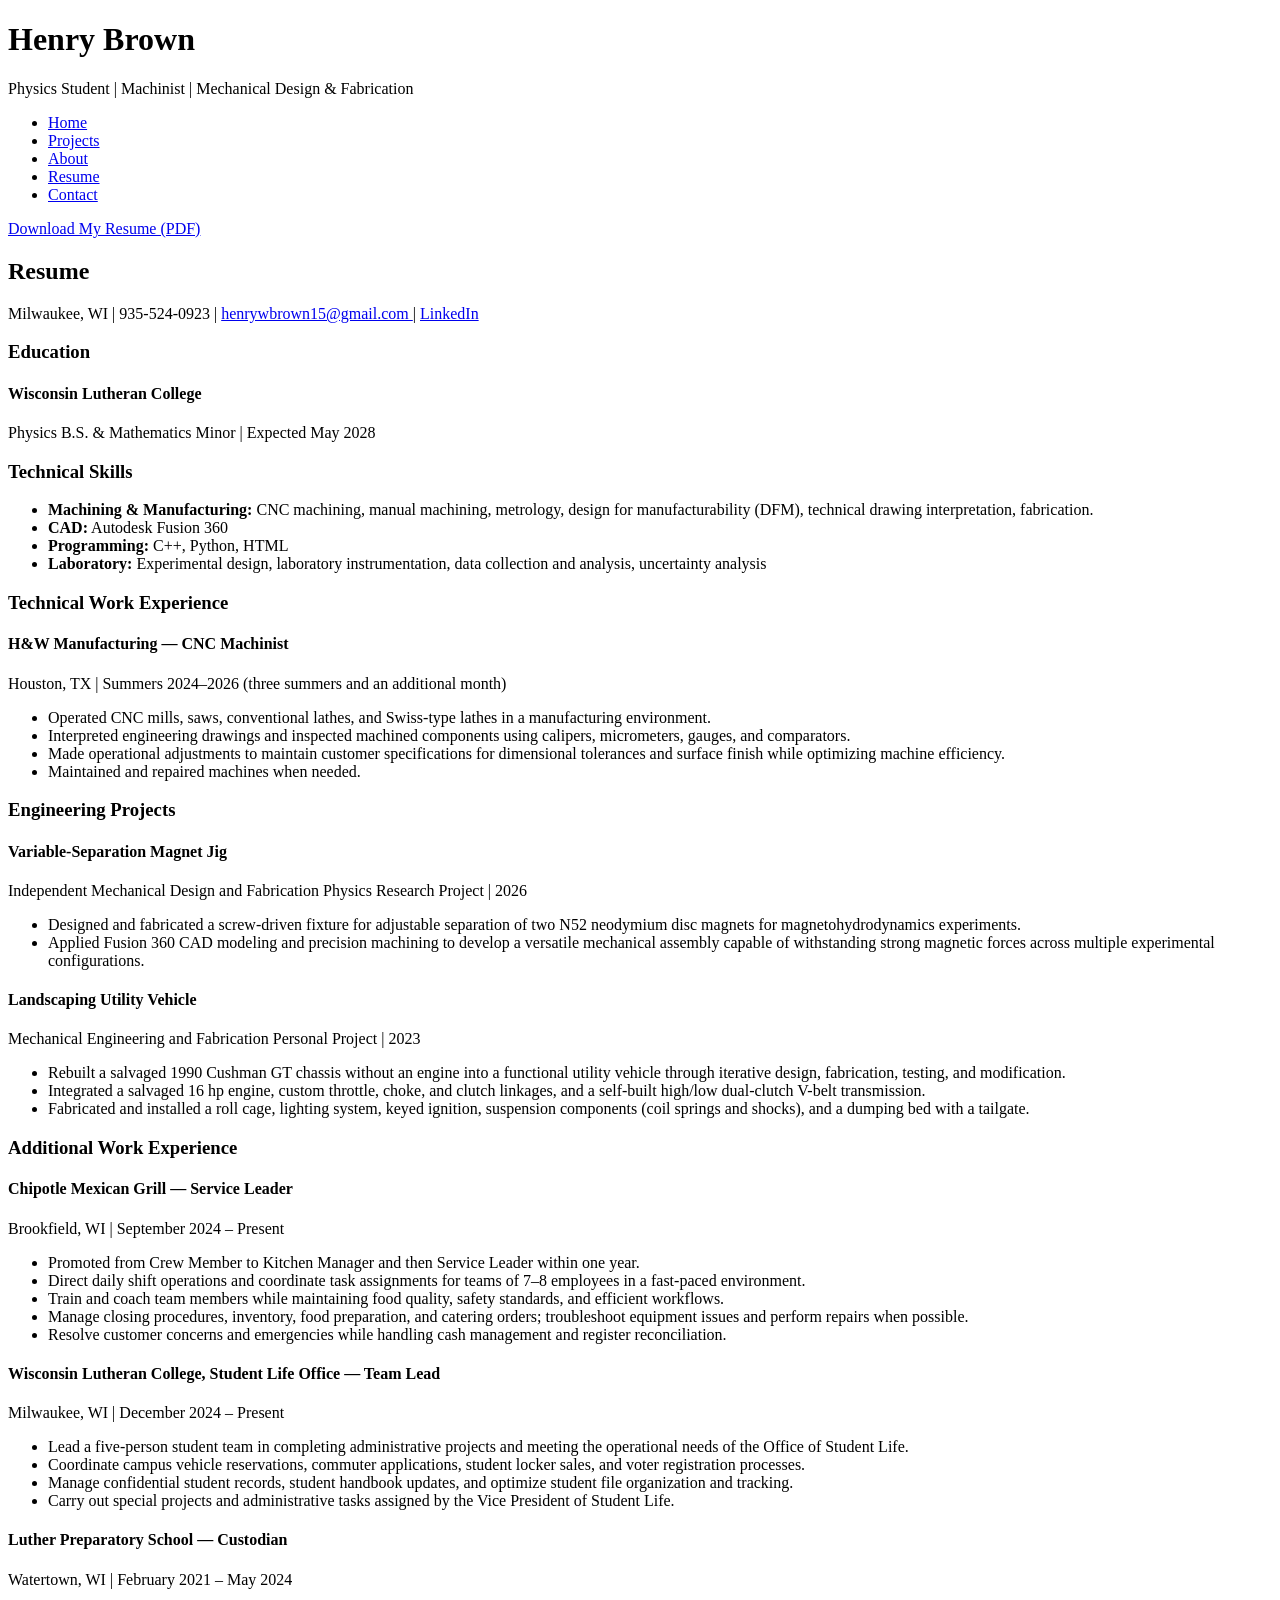
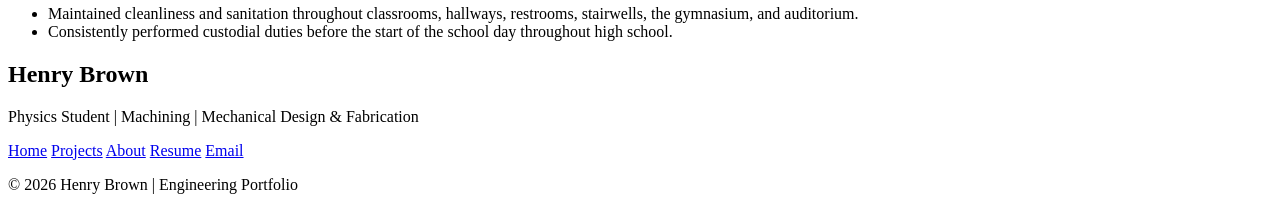
==== resume.html @ 11b1290c "Add files via upload initial upload" ====
<!DOCTYPE html>
<html lang="en">
<head>
    <meta charset="UTF-8">
    <meta name="viewport" content="width=device-width, initial-scale=1.0">
    <link rel="stylesheet" href="css/style.css">
    <title>Henry Brown | Engineering Portfolio</title>
    <link rel="apple-touch-icon" sizes="180x180" href="favicon_io/apple-touch-icon.png">
    <link rel="icon" type="image/png" sizes="32x32" href="favicon_io/favicon-32x32.png">
    <link rel="icon" type="image/png" sizes="16x16" href="favicon_io/favicon-16x16.png">
    <link rel="manifest" href="favicon_io/site.webmanifest">
</head>

<body>

    <header>
        <h1 class="title">Henry Brown</h1>
        <p>Physics Student | Machinist | Mechanical Design & Fabrication</p>
    </header>

    <nav>
        <ul>
            <li><a href="index.html">Home</a></li>
            <li><a href="projects.html">Projects</a></li>
            <li><a href="about.html">About</a></li>
            <li><a href="resume.html">Resume</a></li>
            <li><a href="contact.html">Contact</a></li>
        </ul>
    </nav>
    <p>
        <a href="Resume-Henry_Brown.pdf" download>
            Download My Resume (PDF)
        </a>
    </p>
    <main class="resume_page">

        <section class="resume_intro">
            <h2>Resume</h2>

            <p>
                Milwaukee, WI |
                935-524-0923 |
                <a href="mailto:henrywbrown15@gmail.com">
                    henrywbrown15@gmail.com
                </a> |
                <a href="https://www.linkedin.com/in/henry-brown-914084445/"
                   target="_blank"
                   rel="noopener noreferrer">
                    LinkedIn
                </a>
            </p>
        </section>

        <section class="resume_section">
            <h3>Education</h3>

            <article class="resume_item">
                <h4>Wisconsin Lutheran College</h4>
                <p>
                    Physics B.S. & Mathematics Minor |
                    Expected May 2028
                </p>
            </article>
        </section>

        <section class="resume_section">
            <h3>Technical Skills</h3>

            <ul>
                <li>
                    <strong>Machining & Manufacturing:</strong>
                    CNC machining, manual machining, metrology,
                    design for manufacturability (DFM),
                    technical drawing interpretation, fabrication.
                </li>
                <li>
                    <strong>CAD:</strong>
                    Autodesk Fusion 360
                </li>
                <li>
                    <strong>Programming:</strong>
                    C++, Python, HTML
                </li>
                <li>
                    <strong>Laboratory:</strong>
                    Experimental design, laboratory instrumentation,
                    data collection and analysis, uncertainty analysis
                </li>
            </ul>
        </section>

        <section class="resume_section">
            <h3>Technical Work Experience</h3>

            <article class="resume_item">
                <h4>H&W Manufacturing — CNC Machinist</h4>

                <p>
                    Houston, TX |
                    Summers 2024–2026
                    (three summers and an additional month)
                </p>

                <ul>
                    <li>
                        Operated CNC mills, saws, conventional lathes,
                        and Swiss-type lathes in a manufacturing environment.
                    </li>
                    <li>
                        Interpreted engineering drawings and inspected
                        machined components using calipers, micrometers,
                        gauges, and comparators.
                    </li>
                    <li>
                        Made operational adjustments to maintain customer
                        specifications for dimensional tolerances and
                        surface finish while optimizing machine efficiency.
                    </li>
                    <li>
                        Maintained and repaired machines when needed.
                    </li>
                </ul>
            </article>
        </section>

        <section class="resume_section">
            <h3>Engineering Projects</h3>

            <article class="resume_item">
                <h4>Variable-Separation Magnet Jig</h4>

                <p>
                    Independent Mechanical Design and Fabrication
                    Physics Research Project | 2026
                </p>

                <ul>
                    <li>
                        Designed and fabricated a screw-driven fixture
                        for adjustable separation of two N52 neodymium
                        disc magnets for magnetohydrodynamics experiments.
                    </li>
                    <li>
                        Applied Fusion 360 CAD modeling and precision
                        machining to develop a versatile mechanical
                        assembly capable of withstanding strong magnetic
                        forces across multiple experimental configurations.
                    </li>
                </ul>
            </article>

            <article class="resume_item">
                <h4>Landscaping Utility Vehicle</h4>

                <p>
                    Mechanical Engineering and Fabrication
                    Personal Project | 2023
                </p>

                <ul>
                    <li>
                        Rebuilt a salvaged 1990 Cushman GT chassis
                        without an engine into a functional utility
                        vehicle through iterative design, fabrication,
                        testing, and modification.
                    </li>
                    <li>
                        Integrated a salvaged 16 hp engine, custom
                        throttle, choke, and clutch linkages, and a
                        self-built high/low dual-clutch V-belt transmission.
                    </li>
                    <li>
                        Fabricated and installed a roll cage, lighting
                        system, keyed ignition, suspension components
                        (coil springs and shocks), and a dumping bed
                        with a tailgate.
                    </li>
                </ul>
            </article>
        </section>

        <section class="resume_section">
            <h3>Additional Work Experience</h3>

            <article class="resume_item">
                <h4>Chipotle Mexican Grill — Service Leader</h4>

                <p>
                    Brookfield, WI |
                    September 2024 – Present
                </p>

                <ul>
                    <li>
                        Promoted from Crew Member to Kitchen Manager
                        and then Service Leader within one year.
                    </li>
                    <li>
                        Direct daily shift operations and coordinate
                        task assignments for teams of 7–8 employees
                        in a fast-paced environment.
                    </li>
                    <li>
                        Train and coach team members while maintaining
                        food quality, safety standards, and efficient workflows.
                    </li>
                    <li>
                        Manage closing procedures, inventory, food
                        preparation, and catering orders; troubleshoot
                        equipment issues and perform repairs when possible.
                    </li>
                    <li>
                        Resolve customer concerns and emergencies while
                        handling cash management and register reconciliation.
                    </li>
                </ul>
            </article>

            <article class="resume_item">
                <h4>
                    Wisconsin Lutheran College, Student Life Office —
                    Team Lead
                </h4>

                <p>
                    Milwaukee, WI |
                    December 2024 – Present
                </p>

                <ul>
                    <li>
                        Lead a five-person student team in completing
                        administrative projects and meeting the operational
                        needs of the Office of Student Life.
                    </li>
                    <li>
                        Coordinate campus vehicle reservations, commuter
                        applications, student locker sales, and voter
                        registration processes.
                    </li>
                    <li>
                        Manage confidential student records, student handbook updates, and optimize student file organization and tracking.
                    </li>
                    <li>
                        Carry out special projects and administrative
                        tasks assigned by the Vice President of Student Life.
                    </li>
                </ul>
            </article>

            <article class="resume_item">
                <h4>Luther Preparatory School — Custodian</h4>

                <p>
                    Watertown, WI |
                    February 2021 – May 2024
                </p>

                <ul>
                    <li>
                        Maintained cleanliness and sanitation throughout
                        classrooms, hallways, restrooms, stairwells,
                        the gymnasium, and auditorium.
                    </li>
                    <li>
                        Consistently performed custodial duties before
                        the start of the school day throughout high school.
                    </li>
                </ul>
            </article>
        </section>

    </main>

    <footer>
        <div class="footer_main">
            <div class="footer_title">
                <h2>Henry Brown</h2>
                <p>Physics Student | Machining | Mechanical Design & Fabrication</p>
            </div>

            <div class="footer_links">
                <a href="index.html">Home</a>
                <a href="projects.html">Projects</a>
                <a href="about.html">About</a>
                <a href="resume.html">Resume</a>
                <a href="mailto:henrywbrown15@gmail.com">Email</a>
            </div>
        </div>

        <div class="footer_bottom">
            <p>&copy; 2026 Henry Brown | Engineering Portfolio</p>
        </div>
    </footer>

</body>
</html>
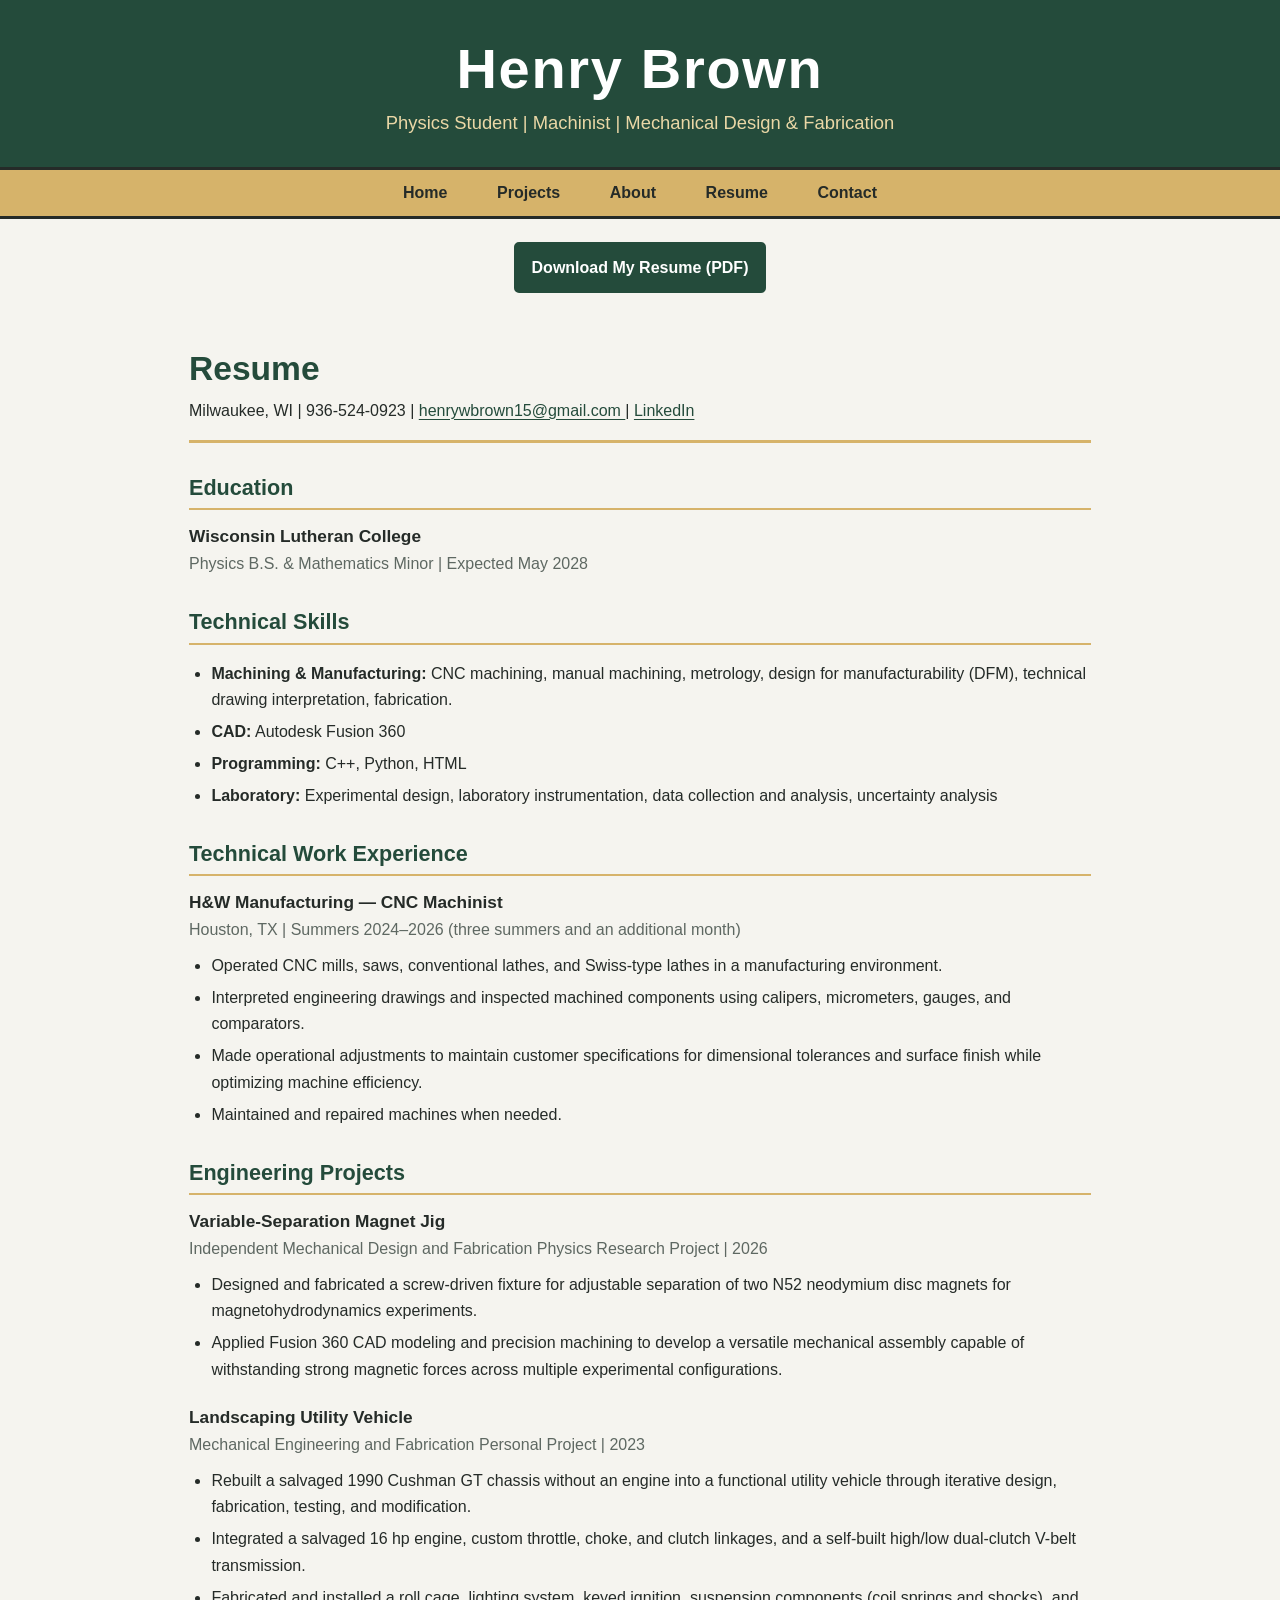
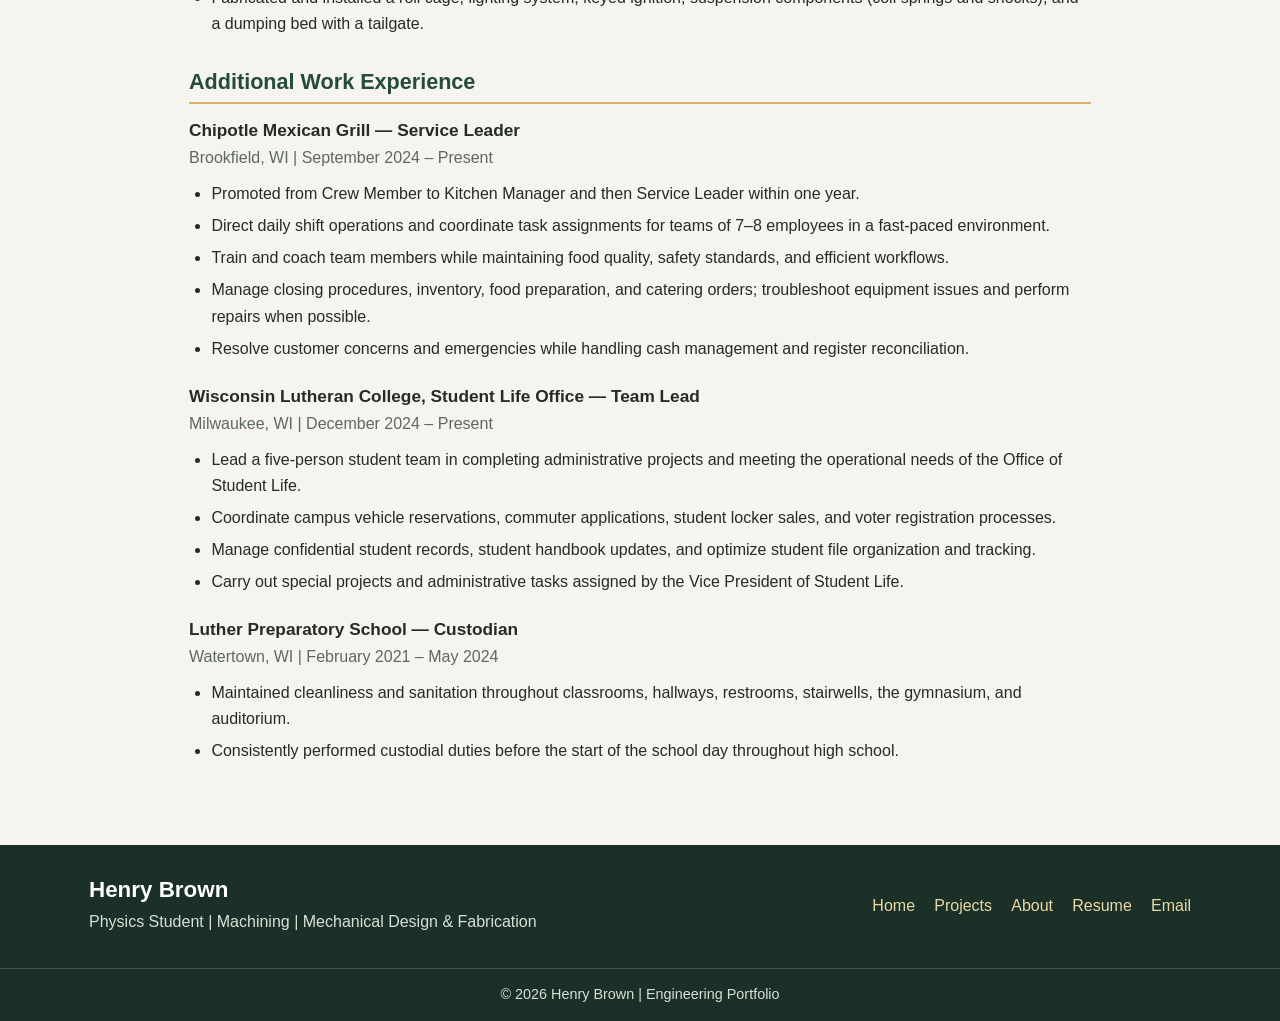
==== commit bd1c2809: "Revise contact details Updated contact information and fixed minor formatting issues." ====
--- a/resume.html
+++ b/resume.html
@@ -39,7 +39,7 @@
 
             <p>
                 Milwaukee, WI |
-                935-524-0923 |
+                936-524-0923 |
                 <a href="mailto:henrywbrown15@gmail.com">
                     henrywbrown15@gmail.com
                 </a> |
@@ -294,4 +294,4 @@
     </footer>
 
 </body>
-</html>+</html>
--- a/css/style.css
+++ b/css/style.css
@@ -0,0 +1,554 @@
+/* Henry Brown | Engineering Portfolio
+   Consolidated responsive stylesheet. Replace css/style.css with this file. */
+
+/* 1. Theme and global defaults */
+:root {
+    --green: #244b3b;
+    --green-light: #3f6b55;
+    --green-dark: #1b3027;
+    --gold: #d6b36a;
+    --gold-light: #ead7a6;
+    --ink: #252b28;
+    --muted: #5e6862;
+    --paper: #f5f4ef;
+    --white: #fff;
+    --line: #d8ddd7;
+    --shadow: 0 4px 14px rgba(24, 38, 30, .10);
+    --radius: 10px;
+    --content-width: 1150px;
+}
+
+*, *::before, *::after { box-sizing: border-box; }
+html { scroll-behavior: smooth; -webkit-text-size-adjust: 100%; }
+body {
+    margin: 0;
+    background: var(--paper);
+    color: var(--ink);
+    font: 16px/1.65 Arial, Helvetica, sans-serif;
+}
+img, video { display: block; max-width: 100%; }
+h1, h2, h3, h4 { margin-top: 0; line-height: 1.2; overflow-wrap: break-word; }
+h2 { margin-bottom: 1rem; color: var(--green); font-size: clamp(1.55rem, 3vw, 2.1rem); }
+p { margin-top: 0; }
+a { color: var(--green); text-underline-offset: 3px; overflow-wrap: anywhere; }
+a:hover { color: #805d1b; }
+a:focus-visible, button:focus-visible { outline: 3px solid var(--gold); outline-offset: 3px; }
+button { font: inherit; }
+main, section, article { min-width: 0; }
+
+/* 2. Header and navigation */
+header {
+    padding: clamp(1.5rem, 4vw, 2.2rem) 1.25rem 1.8rem;
+    background: var(--green);
+    color: var(--white);
+    text-align: center;
+}
+header .title {
+    margin: 0 0 .35rem;
+    color: var(--white);
+    font-size: clamp(2rem, 5vw, 3.5rem);
+    letter-spacing: .03em;
+}
+header p { margin: 0; color: var(--gold-light); font-size: clamp(.9rem, 2vw, 1.15rem); }
+nav {
+    width: 100%;
+    margin: 0;
+    padding: 0;
+    background: var(--gold);
+    box-shadow: inset 0 3px var(--ink), inset 0 -3px var(--ink);
+}
+nav ul {
+    display: flex;
+    flex-wrap: wrap;
+    align-items: stretch;
+    justify-content: center;
+    max-width: 1100px;
+    margin: 0 auto;
+    padding: 0;
+    list-style: none;
+}
+nav li { display: flex; margin: 0; padding: 0; }
+nav a {
+    display: flex;
+    align-items: center;
+    justify-content: center;
+    min-height: 52px;
+    padding: .85rem clamp(.8rem, 2vw, 1.55rem);
+    color: var(--ink);
+    font-size: 1rem;
+    font-weight: 700;
+    line-height: 1.3;
+    text-align: center;
+    text-decoration: none;
+    transition: background-color .18s ease, color .18s ease;
+}
+nav a:hover, nav a:focus-visible { background: var(--green-light); color: var(--white); }
+
+/* 3. Shared call-to-action links */
+.intro_text > a, .project_card > a, .featured_projects > a,
+.technical_background > a, .contact > a, .category_card > a,
+body > p:first-of-type a {
+    display: inline-block;
+    margin-top: .45rem;
+    padding: .65rem 1rem;
+    border: 2px solid var(--green);
+    border-radius: 5px;
+    background: var(--green);
+    color: var(--white);
+    font-weight: 700;
+    text-decoration: none;
+    transition: background-color .18s ease, border-color .18s ease;
+}
+.intro_text > a:hover, .project_card > a:hover, .featured_projects > a:hover,
+.technical_background > a:hover, .contact > a:hover, .category_card > a:hover,
+body > p:first-of-type a:hover {
+    border-color: var(--green-light);
+    background: var(--green-light);
+    color: var(--white);
+}
+
+/* 4. Homepage */
+.intro, .featured_projects, .technical_background, .contact,
+.projects_page, .resume_page {
+    margin-right: auto;
+    margin-left: auto;
+    padding: 3rem 1.5rem;
+}
+.intro {
+    display: grid;
+    grid-template-columns: minmax(0, 1.15fr) minmax(0, .85fr);
+    align-items: center;
+    gap: clamp(1.5rem, 4vw, 2.5rem);
+    max-width: var(--content-width);
+}
+.intro_text h1 { margin-bottom: .4rem; color: var(--green); font-size: clamp(2rem, 4vw, 3rem); }
+.intro_text h2 { margin-bottom: 1.2rem; color: var(--muted); font-size: clamp(1.1rem, 2.5vw, 1.45rem); font-weight: 500; }
+.intro_text p { max-width: 680px; }
+.intro_image { min-width: 0; }
+.intro_image img {
+    width: 100%;
+    height: clamp(300px, 43vw, 600px);
+    border: 5px solid var(--gold);
+    border-radius: var(--radius);
+    box-shadow: var(--shadow);
+    object-fit: cover;
+    object-position: center;
+}
+.featured_projects { max-width: none; background: #e9ece6; text-align: center; }
+.featured_projects > h2, .featured_projects > .project_grid, .featured_projects > a {
+    max-width: 1100px;
+    margin-right: auto;
+    margin-left: auto;
+}
+.project_grid {
+    display: grid;
+    grid-template-columns: repeat(2, minmax(0, 1fr));
+    gap: 1.5rem;
+    margin-bottom: 1.5rem;
+    text-align: left;
+}
+.project_card, .category_card {
+    display: flex;
+    min-width: 0;
+    flex-direction: column;
+    overflow: hidden;
+    border: 1px solid var(--line);
+    border-radius: var(--radius);
+    background: var(--white);
+    box-shadow: var(--shadow);
+}
+.project_card img { width: 100%; height: 300px; object-fit: cover; }
+.project_card h3, .category_card h3 {
+    margin: 1.2rem 1.25rem .6rem;
+    color: var(--green);
+    font-size: 1.3rem;
+}
+.project_card p, .category_card p { margin: 0 1.25rem 1rem; }
+.project_card > a, .category_card > a { align-self: flex-start; margin: auto 1.25rem 1.25rem; }
+.technical_background { max-width: var(--content-width); padding-bottom: 3.5rem; }
+.technical_background p { margin-bottom: 1rem; padding: .15rem 0 .15rem 1rem; border-left: 4px solid var(--gold); }
+.contact { max-width: none; background: var(--green); color: var(--white); text-align: center; }
+.contact h2 { color: var(--white); }
+.contact p { max-width: 650px; margin-right: auto; margin-left: auto; }
+.contact > a { border-color: var(--gold); background: var(--gold); color: var(--ink); }
+.contact > a:hover { border-color: var(--gold-light); background: var(--gold-light); color: var(--ink); }
+
+/* 5. Projects overview */
+.projects_page { max-width: var(--content-width); min-height: 60vh; }
+.projects_intro { max-width: 780px; margin: 0 auto 2rem; text-align: center; }
+.projects_intro p { color: var(--muted); font-size: 1.05rem; }
+.project_categories { display: grid; grid-template-columns: repeat(2, minmax(0, 1fr)); gap: 1.5rem; }
+.category_card img { width: 100%; height: 320px; object-fit: cover; }
+
+/* 6. Resume */
+.resume_page { max-width: 950px; padding-top: 2.5rem; }
+.resume_intro { margin-bottom: 2rem; padding-bottom: 1rem; border-bottom: 3px solid var(--gold); }
+.resume_intro h2 { margin-bottom: .5rem; }
+.resume_intro p { margin-bottom: 0; }
+.resume_section { margin-bottom: 2rem; }
+.resume_section > h3 { margin-bottom: 1rem; padding-bottom: .45rem; border-bottom: 2px solid var(--gold); color: var(--green); font-size: 1.35rem; }
+.resume_item { margin-bottom: 1.5rem; }
+.resume_item h4 { margin-bottom: .25rem; font-size: 1.08rem; }
+.resume_item p { margin-bottom: .6rem; color: var(--muted); }
+.resume_item ul, .resume_section > ul { margin-top: .4rem; padding-left: 1.4rem; }
+.resume_item li, .resume_section li { margin-bottom: .35rem; }
+/* Existing resume PDF link if it is a direct paragraph under body. */
+body > p:first-of-type { margin: 1rem auto; padding: 0 1.5rem; text-align: center; }
+
+/* 7. Contact page */
+.contact_page {
+    max-width: 1000px;
+    min-height: 60vh;
+    margin-right: auto;
+    margin-left: auto;
+    padding: 3rem 1.5rem 4rem;
+}
+.contact_intro { max-width: 700px; margin: 0 auto 2.5rem; text-align: center; }
+.contact_intro h2 { margin-bottom: 1rem; }
+.contact_intro p { color: var(--muted); font-size: 1.05rem; }
+.contact_details { display: grid; grid-template-columns: repeat(3, minmax(0, 1fr)); gap: 1.5rem; }
+.contact_item {
+    min-width: 0;
+    overflow-wrap: anywhere;
+    padding: 1.5rem;
+    border: 1px solid var(--line);
+    border-top: 4px solid var(--gold);
+    border-radius: 8px;
+    background: var(--white);
+    box-shadow: var(--shadow);
+}
+.contact_item h3 { margin-bottom: .75rem; color: var(--green); font-size: 1.2rem; }
+.contact_item p { margin-bottom: 0; }
+.contact_item a { font-weight: 600; }
+.contact_item a:hover { color: var(--green-light); }
+
+/* 8. Individual project pages */
+.project_page { max-width: 1200px; margin: 0 auto; padding: 3rem 1.5rem; }
+.project_intro { max-width: 850px; margin: 0 auto 3rem; text-align: center; }
+.project_intro h2 { margin-bottom: 1.25rem; font-size: clamp(1.8rem, 4vw, 2.6rem); }
+.project_intro p { color: var(--muted); font-size: 1.05rem; line-height: 1.8; text-align: left; }
+.project_details { display: flex; flex-direction: column; gap: 2rem; }
+.project_row {
+    display: grid;
+    grid-template-columns: repeat(2, minmax(0, 1fr));
+    align-items: center;
+    gap: 2rem;
+    min-width: 0;
+    overflow: hidden;
+    padding: 1.5rem;
+    border: 1px solid var(--line);
+    border-radius: var(--radius);
+    background: var(--white);
+    box-shadow: var(--shadow);
+}
+.project_row img { width: 100%; height: 400px; border-radius: 7px; object-fit: cover; }
+.project_row.reverse img { order: 2; }
+.project_row.reverse .project_text { order: 1; }
+.project_text { min-width: 0; }
+.project_text h3 { margin-bottom: 1rem; color: var(--green); font-size: 1.5rem; }
+.project_text p { margin-bottom: 0; line-height: 1.8; }
+
+.project_gallery {
+    display: grid;
+    grid-template-columns: repeat(3, minmax(0, 1fr));
+    gap: 1.25rem;
+    margin-top: 3rem;
+}
+.project_gallery img, .project_gallery video {
+    width: 100%;
+    height: 350px;
+    border: 1px solid var(--line);
+    border-radius: 8px;
+    background: var(--ink);
+}
+.project_gallery img { object-fit: cover; }
+.project_gallery video { object-fit: contain; }
+
+/* Artwork and restorations: larger images, complete image visible. */
+.art_page .project_row, .restoration_page .project_row {
+    grid-template-columns: minmax(0, 1.3fr) minmax(0, 1fr);
+    gap: 35px;
+    margin-bottom: 40px;
+}
+.art_page .project_row.reverse, .restoration_page .project_row.reverse {
+    grid-template-columns: minmax(0, 1fr) minmax(0, 1.3fr);
+}
+.art_page .project_row img, .restoration_page .project_row img {
+    width: 100%;
+    height: 450px;
+    padding: 10px;
+    background: var(--white);
+    object-fit: contain;
+}
+.finalimagemagnetjig { height: 500px !important; }
+
+/* Optional restoration photo/video grid */
+.restoration_page .project_gallery {
+    grid-template-columns: repeat(3, minmax(0, 1fr));
+    gap: 25px;
+    margin-top: 40px;
+}
+.restoration_page .project_gallery img, .restoration_page .project_gallery video {
+    width: 100%;
+    height: 450px;
+    padding: 10px;
+    border-radius: 8px;
+    background: var(--white);
+    object-fit: contain;
+}
+
+/* Restoration image carousel */
+.restoration_carousel {
+    display: flex;
+    align-items: center;
+    justify-content: center;
+    gap: 20px;
+    max-width: 1000px;
+    margin: 40px auto 10px;
+}
+.carousel_view { flex: 1; min-width: 0; text-align: center; }
+.carousel_view img {
+    width: 100%;
+    height: 550px;
+    border-radius: 8px;
+    background: var(--white);
+    object-fit: contain;
+}
+.carousel_btn {
+    display: inline-flex;
+    flex: 0 0 48px;
+    align-items: center;
+    justify-content: center;
+    width: 48px;
+    height: 48px;
+    padding: 0;
+    border: 0;
+    border-radius: 50%;
+    background: var(--green);
+    color: var(--white);
+    font-size: 1.3rem;
+    cursor: pointer;
+    transition: background-color .18s ease;
+}
+.carousel_btn:hover, .carousel_btn:focus-visible { background: var(--green-light); }
+.carousel_counter { margin-bottom: 40px; color: var(--muted); font-size: .95rem; text-align: center; }
+
+/* 9. About page */
+.about_page { width: min(90%, 1100px); margin: 0 auto; padding: 45px 0 60px; }
+.about_intro {
+    display: flex;
+    align-items: center;
+    gap: 30px;
+    margin-bottom: 30px;
+    padding: 35px 40px;
+    border-left: 5px solid var(--gold);
+    border-radius: 8px;
+    background: var(--white);
+    box-shadow: var(--shadow);
+}
+.about_text { flex: 1 1 auto; min-width: 0; }
+.about_intro h1 { margin: 0 0 20px; color: var(--green); font-size: clamp(1.8rem, 3vw, 2.2rem); }
+.about_intro p { margin: 0; color: var(--ink); font-size: 1.05rem; line-height: 1.9; }
+.about_intro img {
+    flex: 0 1 280px;
+    width: 280px;
+    max-width: 40%;
+    aspect-ratio: 3 / 4;
+    border-radius: 8px;
+    object-fit: cover;
+}
+.about_section {
+    margin-bottom: 25px;
+    padding: 30px 40px;
+    border: 1px solid var(--line);
+    border-radius: 8px;
+    background: var(--white);
+    box-shadow: var(--shadow);
+}
+.about_section h2 { margin: 0 0 16px; padding-bottom: 10px; border-bottom: 2px solid var(--gold-light); color: var(--green); font-size: 1.6rem; }
+.about_section p { margin: 0; color: var(--ink); font-size: 1.02rem; line-height: 1.9; }
+
+/* 10. Footer */
+footer { background: var(--green-dark); color: var(--white); }
+.footer_main {
+    display: flex;
+    align-items: center;
+    justify-content: space-between;
+    flex-wrap: wrap;
+    gap: 2rem;
+    max-width: 1150px;
+    margin: 0 auto;
+    padding: 2rem 1.5rem;
+}
+.footer_title h2 { margin-bottom: .35rem; color: var(--white); font-size: 1.4rem; }
+.footer_title p { margin-bottom: 0; color: #d8e0da; }
+.footer_links { display: flex; flex-wrap: wrap; gap: .75rem 1.2rem; }
+.footer_links a { color: var(--gold-light); text-decoration: none; }
+.footer_links a:hover { color: var(--white); text-decoration: underline; }
+.footer_bottom { padding: .9rem 1.5rem; border-top: 1px solid rgba(255, 255, 255, .18); text-align: center; }
+.footer_bottom p { margin: 0; color: #d8e0da; font-size: .9rem; }
+
+/* 11. Tablet: reduce columns and image heights */
+@media (max-width: 900px) {
+    .intro { grid-template-columns: minmax(0, 1fr) minmax(0, .8fr); }
+    .intro_image img { height: 440px; }
+
+    .project_row, .art_page .project_row, .restoration_page .project_row,
+    .art_page .project_row.reverse, .restoration_page .project_row.reverse {
+        grid-template-columns: repeat(2, minmax(0, 1fr));
+        gap: 1.25rem;
+        padding: 1.25rem;
+    }
+    .project_row img, .art_page .project_row img, .restoration_page .project_row img { height: 320px; }
+    .project_text h3 { font-size: 1.3rem; }
+
+    .project_gallery, .restoration_page .project_gallery { grid-template-columns: repeat(2, minmax(0, 1fr)); }
+    .project_gallery img, .project_gallery video,
+    .restoration_page .project_gallery img, .restoration_page .project_gallery video { height: 320px; }
+
+    .contact_details { grid-template-columns: repeat(2, minmax(0, 1fr)); }
+}
+
+/* 12. Phones */
+@media (max-width: 640px) {
+    body { font-size: 15px; }
+    header { padding: 1.5rem 1rem 1.3rem; }
+    header .title { font-size: clamp(1.9rem, 8vw, 2.5rem); }
+    header p { max-width: 34rem; margin: 0 auto; line-height: 1.5; }
+    nav ul {
+        flex-direction: column;
+        align-items: center;
+        gap: 0;
+        padding-left: 0;
+        width: 100%;
+    }
+
+    nav li {
+        width: 100%;
+        text-align: center;
+        border-bottom: 2px solid #282D29;
+    }
+
+    nav li:last-child {
+        border-bottom: none;
+    }
+
+    nav a {
+        display: block;
+        width: 100%;
+        box-sizing: border-box;
+        text-align: center;
+        padding: 10px;
+        border: none;
+    }
+
+
+    .intro, .featured_projects, .technical_background, .contact,
+    .projects_page, .resume_page { padding: 2rem 1rem; }
+    .intro { grid-template-columns: minmax(0, 1fr); gap: 1.5rem; }
+    .intro_image { width: 100%; max-width: 520px; margin: 0 auto; }
+    .intro_image img { height: auto; max-height: 380px; aspect-ratio: 4 / 3; object-fit: cover; }
+
+    .project_grid, .project_categories { grid-template-columns: minmax(0, 1fr); gap: 1rem; }
+    .project_card img, .category_card img {
+        height: auto;
+        max-height: 360px;
+        aspect-ratio: 4 / 3;
+        object-fit: cover;
+    }
+    .project_card h3, .category_card h3 { margin-right: 1rem; margin-left: 1rem; }
+    .project_card p, .category_card p { margin-right: 1rem; margin-left: 1rem; }
+    .project_card > a, .category_card > a { margin-right: 1rem; margin-left: 1rem; }
+
+    .project_page { padding: 2rem .85rem; }
+    .project_intro { margin-bottom: 2rem; padding: 0 .2rem; }
+    .project_intro p { font-size: 1rem; }
+    .project_details { gap: 1.25rem; }
+
+    /* Explicit specificity prevents desktop art/restoration columns winning on phones. */
+    .project_row, .art_page .project_row, .restoration_page .project_row,
+    .art_page .project_row.reverse, .restoration_page .project_row.reverse {
+        grid-template-columns: minmax(0, 1fr);
+        gap: 1rem;
+        margin-bottom: 1.25rem;
+        padding: 1rem;
+    }
+    .project_row img, .project_row.reverse img,
+    .art_page .project_row img, .restoration_page .project_row img {
+        order: 0;
+        width: 100%;
+        height: auto;
+        max-height: 420px;
+        padding: 0;
+        object-fit: contain;
+        background: transparent;
+    }
+    .project_row .project_text, .project_row.reverse .project_text { order: 0; }
+    .project_text h3 { margin-bottom: .65rem; font-size: 1.3rem; }
+
+    .project_gallery, .restoration_page .project_gallery {
+        grid-template-columns: minmax(0, 1fr);
+        gap: .85rem;
+        margin-top: 1.5rem;
+    }
+    .project_gallery img, .project_gallery video,
+    .restoration_page .project_gallery img, .restoration_page .project_gallery video {
+        width: 100%;
+        height: auto;
+        max-height: 420px;
+        min-height: 0;
+        padding: 0;
+        object-fit: contain;
+        background: var(--white);
+    }
+    .finalimagemagnetjig { height: auto !important; max-height: 420px; }
+
+    .about_page { width: auto; margin: 0; padding: 2rem 1rem 3rem; }
+    .about_intro { flex-direction: column; align-items: stretch; gap: 1.25rem; padding: 1.25rem; }
+    .about_text { width: 100%; }
+    .about_intro img {
+        flex: 0 1 auto;
+        width: 100%;
+        max-width: 100%;
+        max-height: 420px;
+        aspect-ratio: 4 / 3;
+        object-fit: cover;
+    }
+    .about_intro h1 { margin-bottom: 1rem; font-size: 1.8rem; }
+    .about_intro p, .about_section p { font-size: 1rem; line-height: 1.8; }
+    .about_section { margin-bottom: 1rem; padding: 1.25rem; }
+    .about_section h2 { font-size: 1.4rem; }
+
+    .contact_page { padding: 2rem 1rem 3rem; }
+    .contact_intro { margin-bottom: 2rem; }
+    .contact_details { grid-template-columns: minmax(0, 1fr); gap: 1rem; }
+    .contact_item { padding: 1.25rem; }
+
+    .restoration_carousel { gap: .5rem; margin-top: 1.5rem; }
+    .carousel_view img { height: min(65vh, 420px); min-height: 220px; }
+    .carousel_btn { flex-basis: 36px; width: 36px; height: 36px; font-size: 1rem; }
+    .carousel_counter { margin-bottom: 2rem; }
+
+    .footer_main { align-items: flex-start; flex-direction: column; gap: 1.25rem; padding: 1.5rem 1rem; }
+    .footer_links { gap: .65rem 1rem; }
+    .footer_bottom { padding: .9rem 1rem; }
+    body > p:first-of-type { padding-right: 1rem; padding-left: 1rem; }
+}
+
+/* Very narrow phones */
+@media (max-width: 380px) {
+    nav ul { grid-template-columns: repeat(2, minmax(0, 1fr)); }
+    nav a { font-size: .9rem; }
+    .restoration_carousel { gap: .35rem; }
+    .carousel_btn { flex-basis: 32px; width: 32px; height: 32px; }
+}
+
+/* Accessibility: respect reduced-motion preferences */
+@media (prefers-reduced-motion: reduce) {
+    html { scroll-behavior: auto; }
+    *, *::before, *::after {
+        transition-duration: .01ms !important;
+        animation-duration: .01ms !important;
+        animation-iteration-count: 1 !important;
+    }
+}
